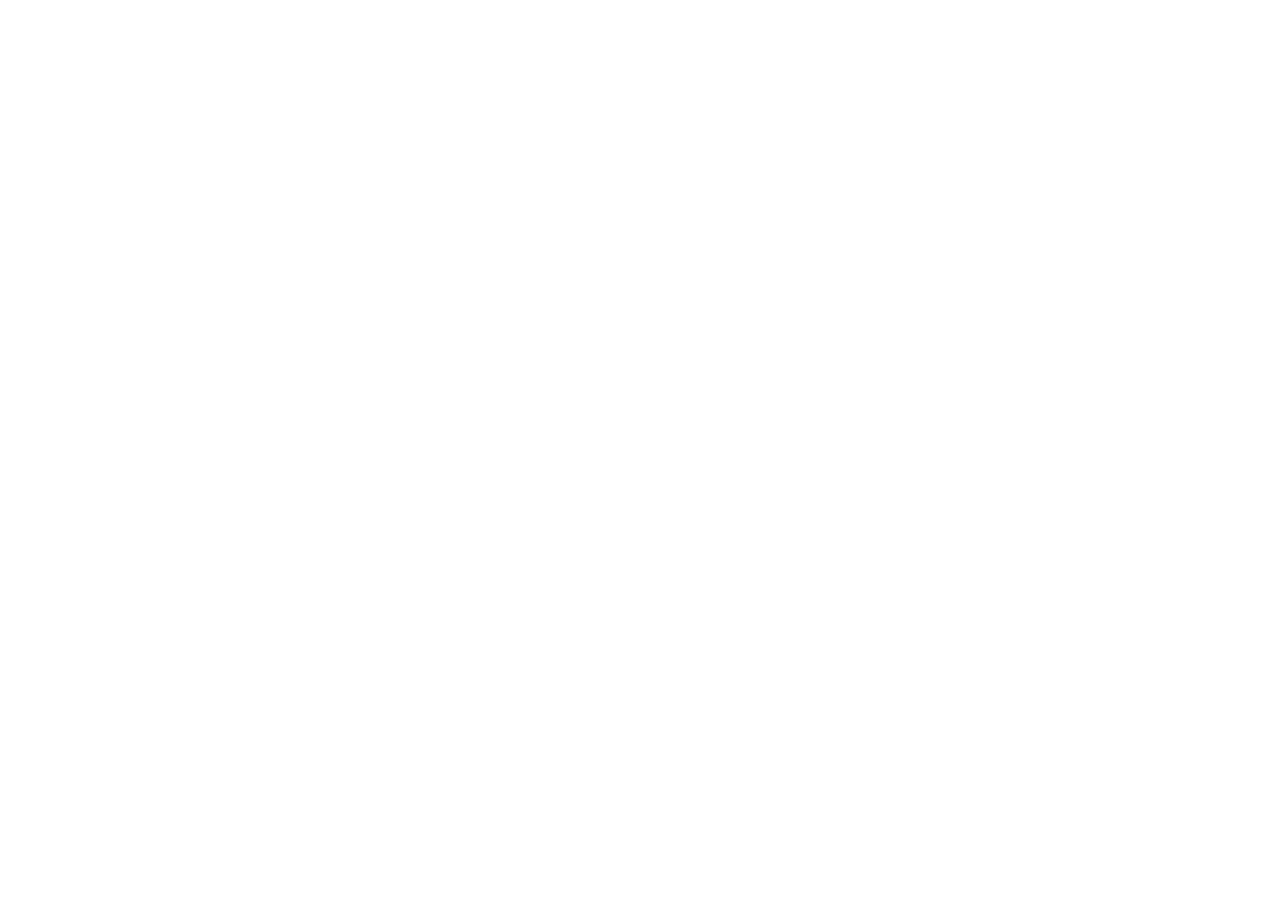
==== work/pc-site/index.html @ 7ab3be74 "first commit" ====
<!DOCTYPE html>
<html lang="ja">
  <head>
    <meta charset="UTF-8" />
    <meta name="viewport" content="width=device-width, initial-scale=1.0" />
    <meta http-equiv="X-UA-Compatible" content="ie=edge" />
    <link rel="stylesheet" href="../../tools/style/reset.css" />
    <link rel="stylesheet" href="./assets/stylesheets/style.css" />
    <title>pc-site</title>
  </head>
  <body>
  </body>
</html>
---- work/pc-site/assets/stylesheets/style.css ----
@charset "UTF-8";
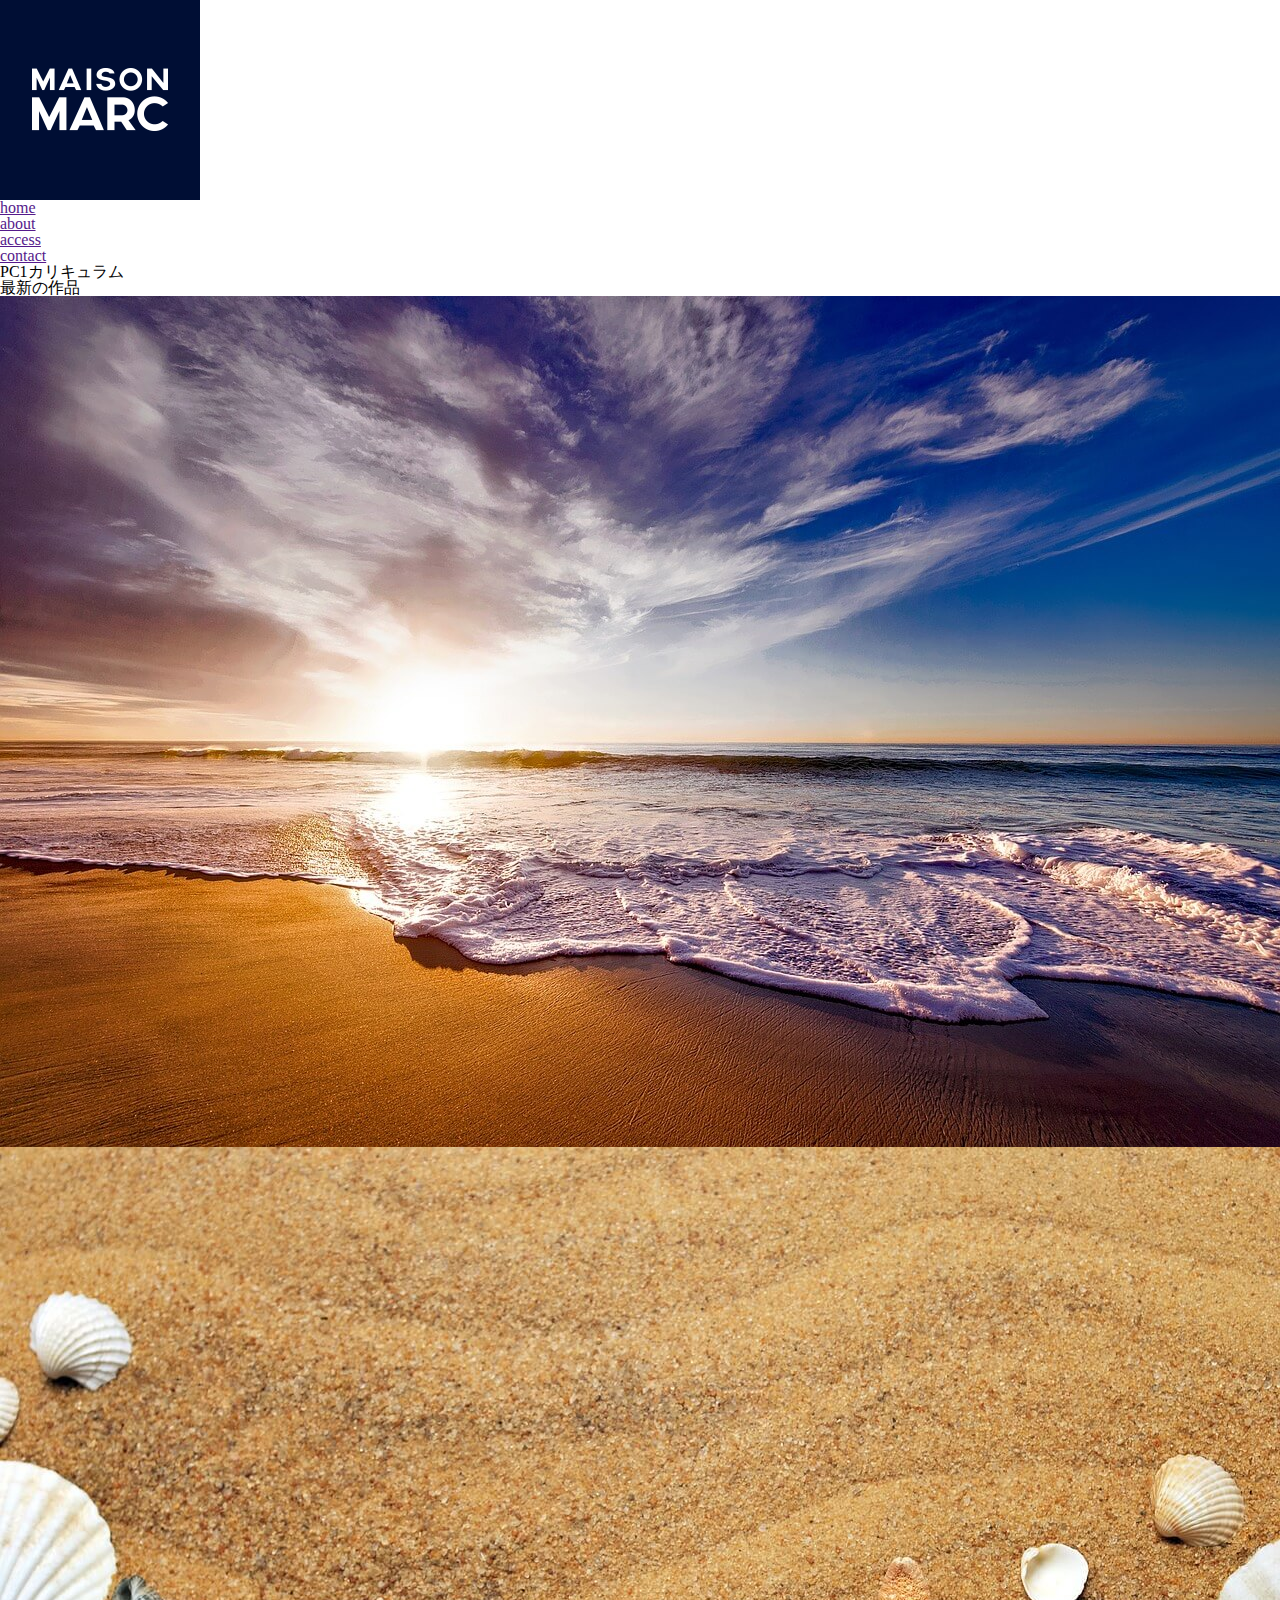
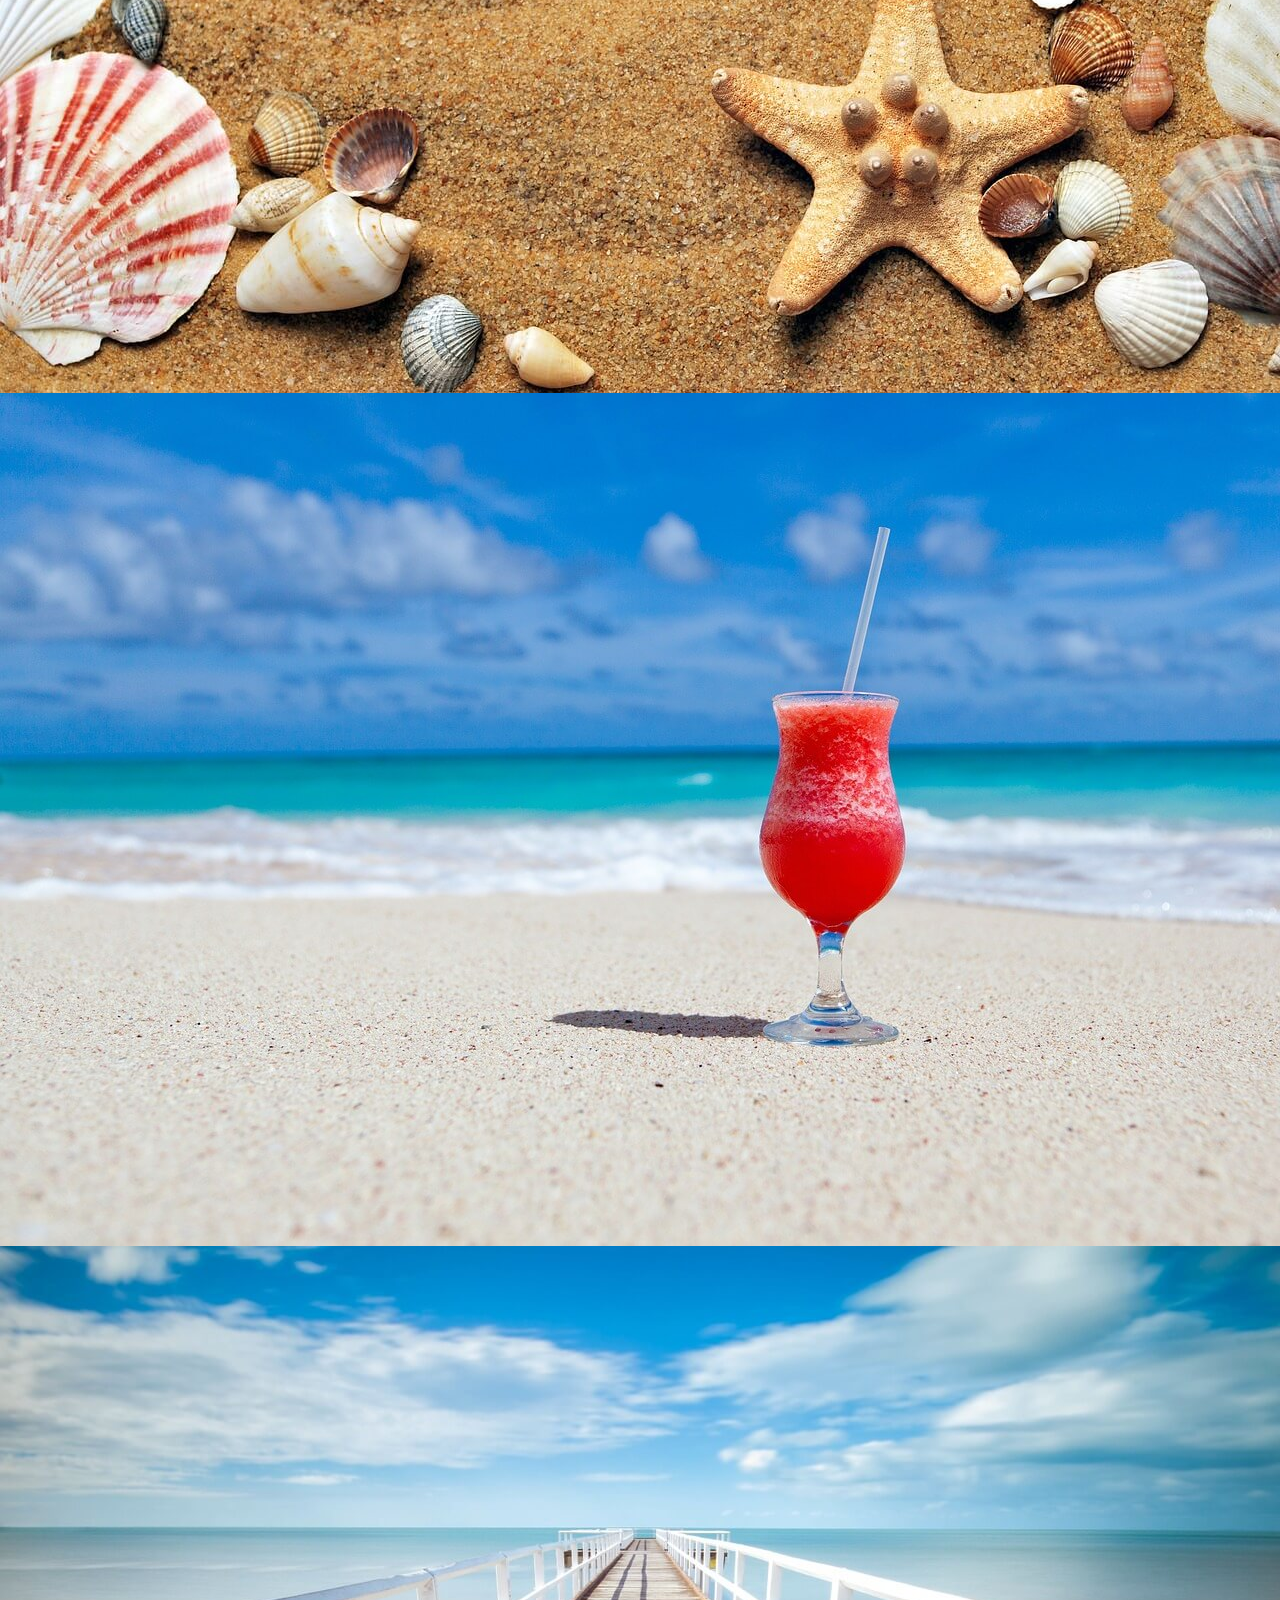
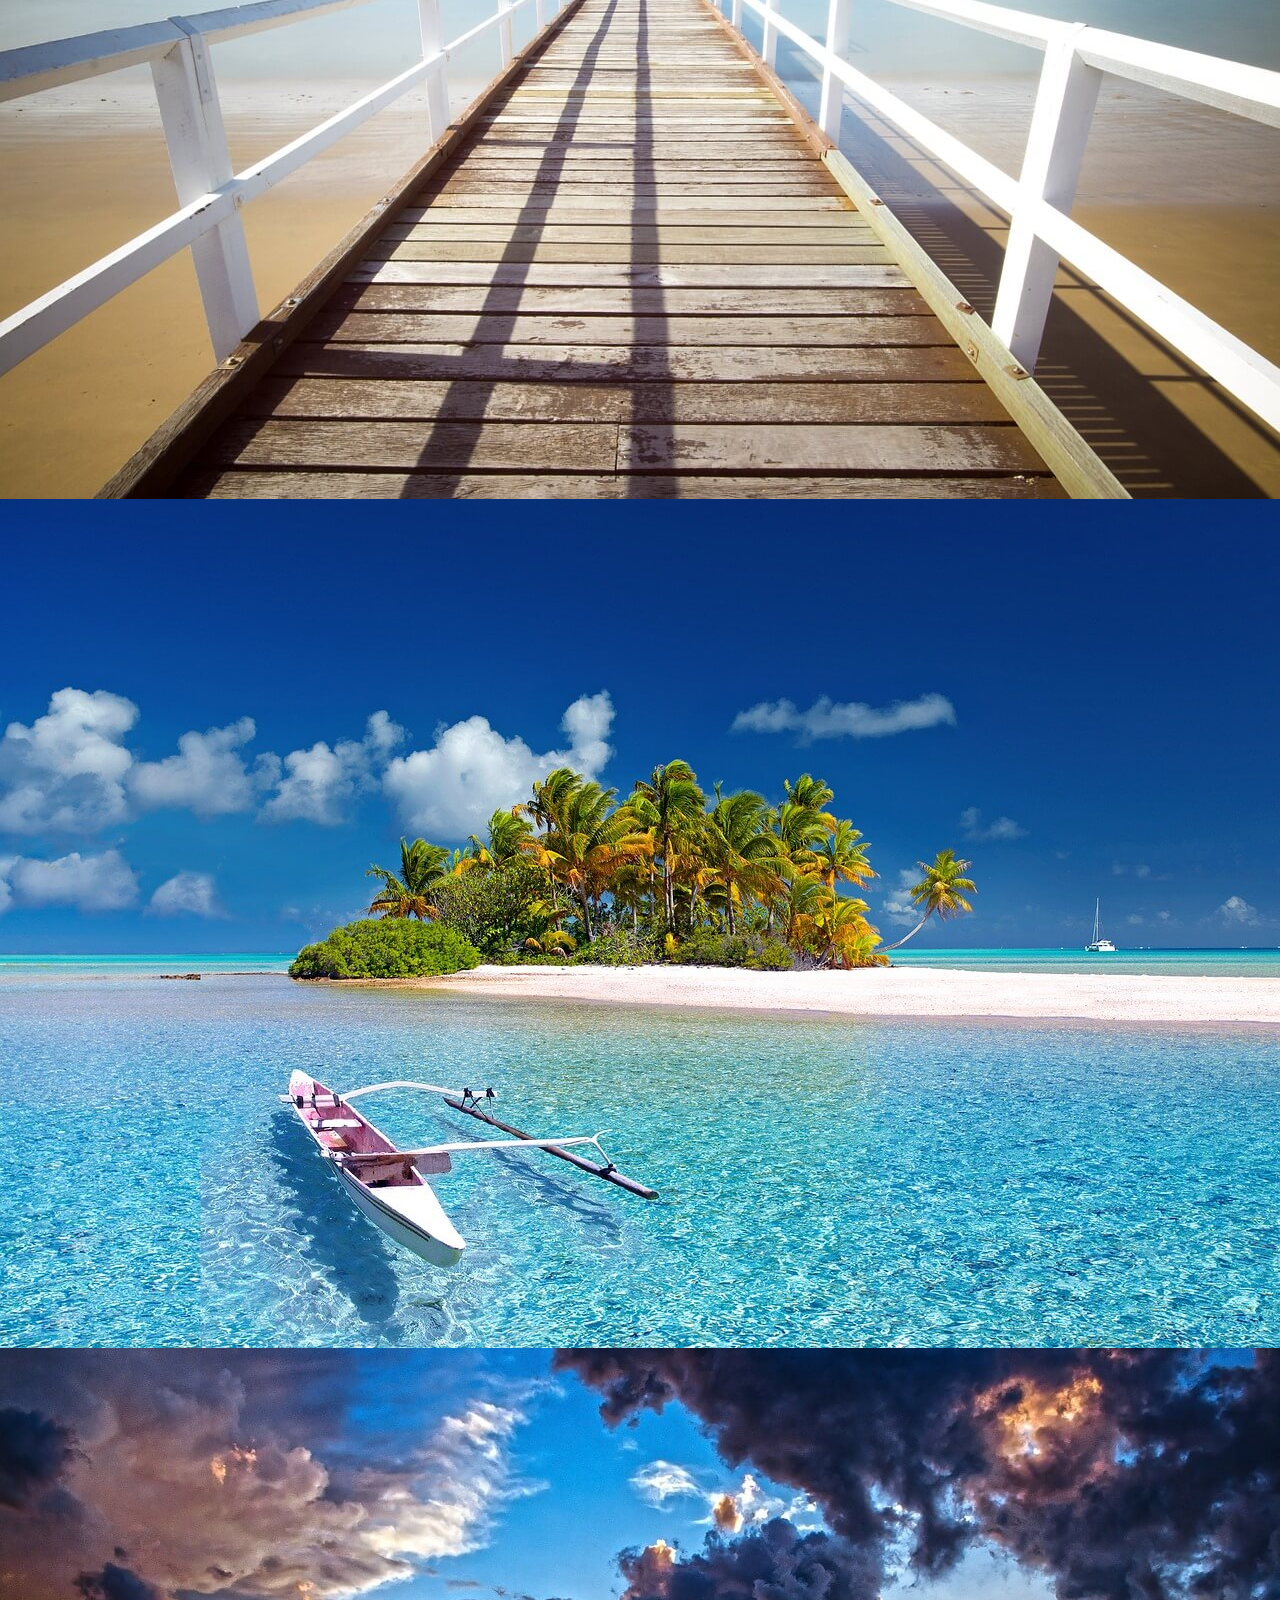
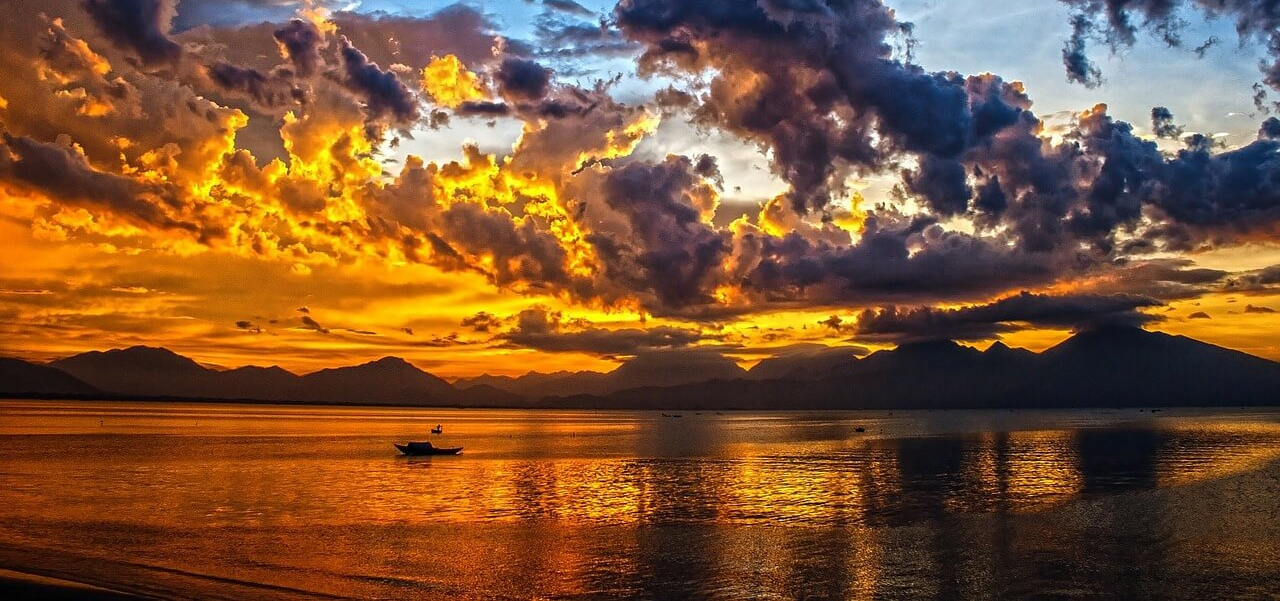
==== commit c9180e05: "HTML画像挿入まで実施" ====
--- a/work/pc-site/index.html
+++ b/work/pc-site/index.html
@@ -9,5 +9,51 @@
     <title>pc-site</title>
   </head>
   <body>
+    <div class="I-wrapper">
+      <header class="I-header">
+        <div class="I-headerLeft">
+          <img src="./assets/images/logo.png" alt="ロゴ">
+        </div>
+        <nav>
+          <ul class="c-navList">
+            <li><a href=""class="c-navLink">home</a></li>
+            <li><a href=""class="c-navLink">about</a></li>
+            <li><a href=""class="c-navLink">access</a></li>
+            <li><a href=""class="c-navLink">contact</a></li>
+          </ul>
+        </nav>
+      </header>
+      <div class="hero"></div>
+      <main class="I-main">
+        <h1 class="c-mainTitle">PC1カリキュラム</h1>
+        <div class="I-mainaleft">
+          <section class="c-mainLeft_prodution">
+            <h2 class="mainLeft_title">最新の作品</h2>
+            <div class="I-mainLeft_picture">
+              <ul class="c-pitureList">
+                <li>
+                  <img src="./assets/images/production_01.jpg" alt="作品1">
+                </li>
+                <li>
+                  <img src="./assets/images/production_02.jpg" alt="作品2">
+                </li>
+                <li>
+                  <img src="./assets/images/production_03.jpg" alt="作品3">
+                </li>
+                <li>
+                  <img src="./assets/images/production_04.jpg" alt="作品4">
+                </li>
+                <li>
+                  <img src="./assets/images/production_05.jpg" alt="作品5">
+                </li>
+                <li>
+                  <img src="./assets/images/production_06.jpg" alt="作品6">
+                </li>
+              </ul>
+            </div>
+          </section>
+        </div>
+      </main>
+    </div>
   </body>
 </html>
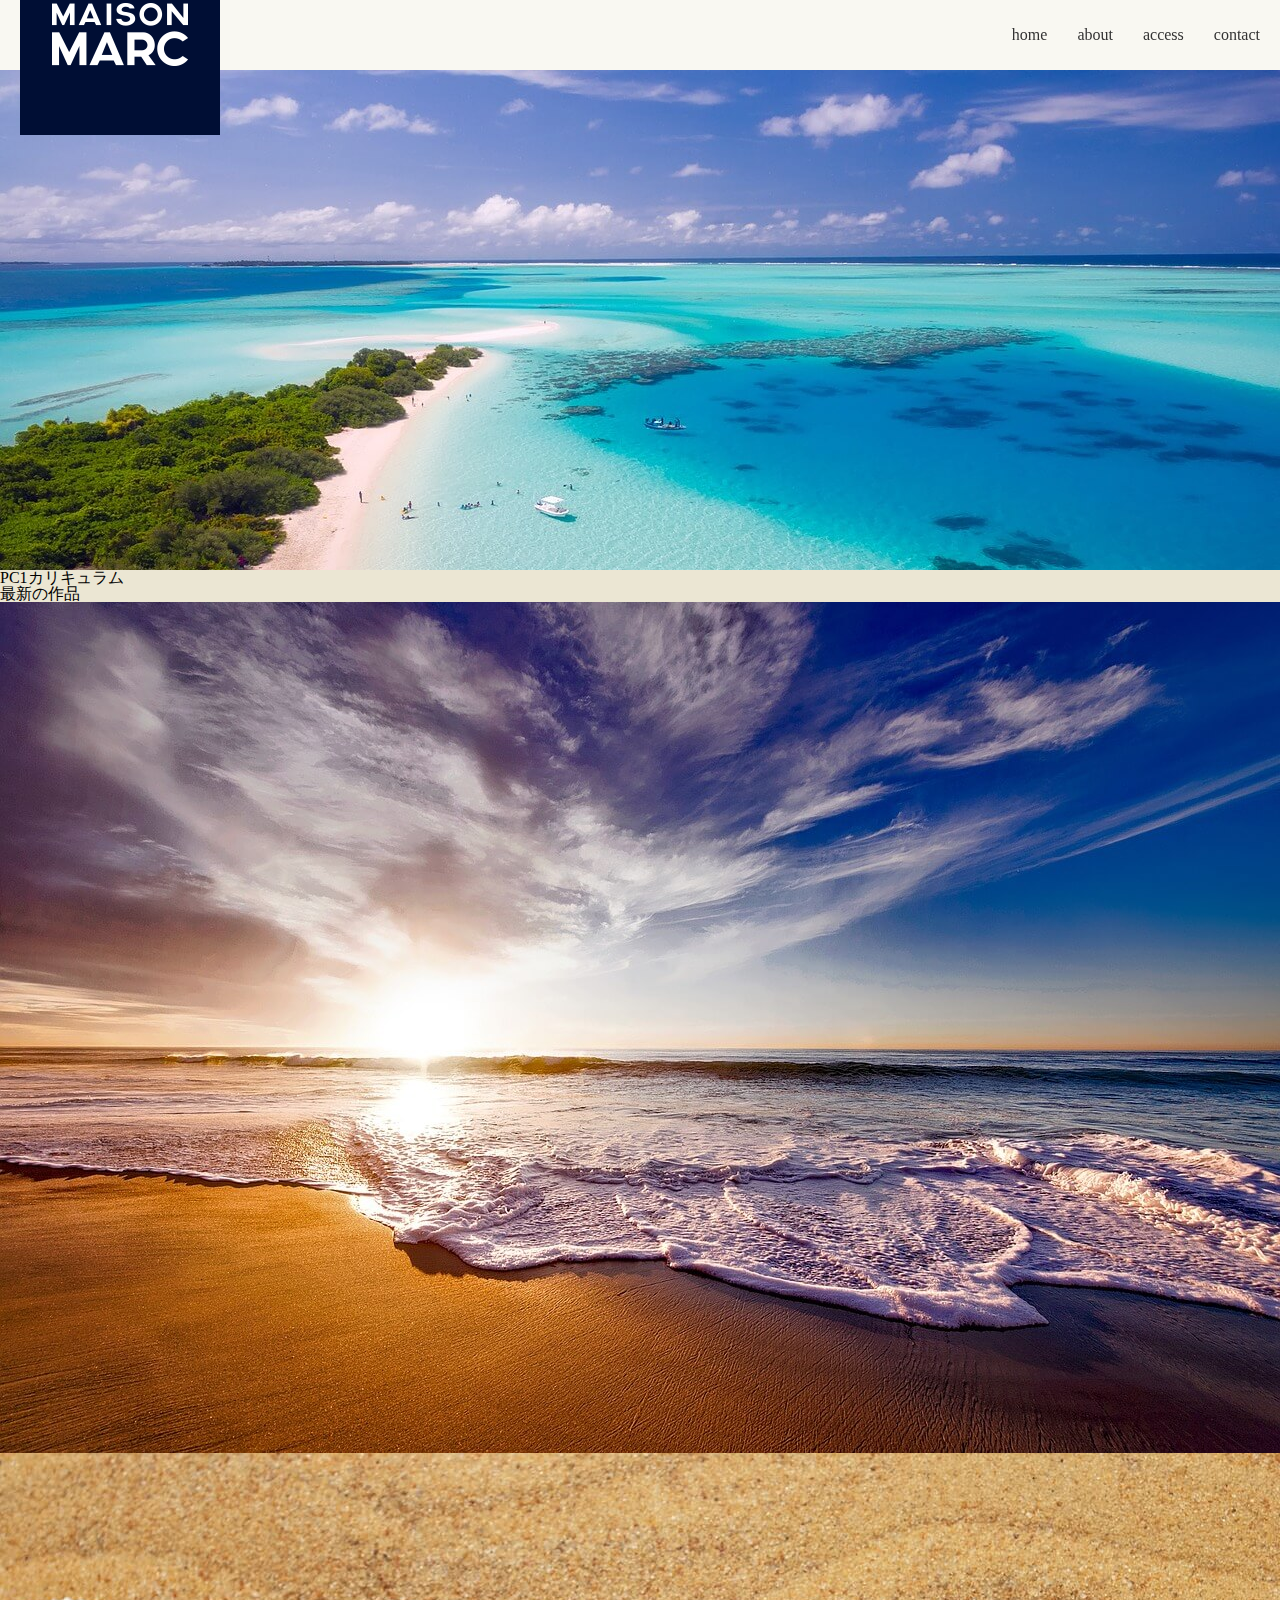
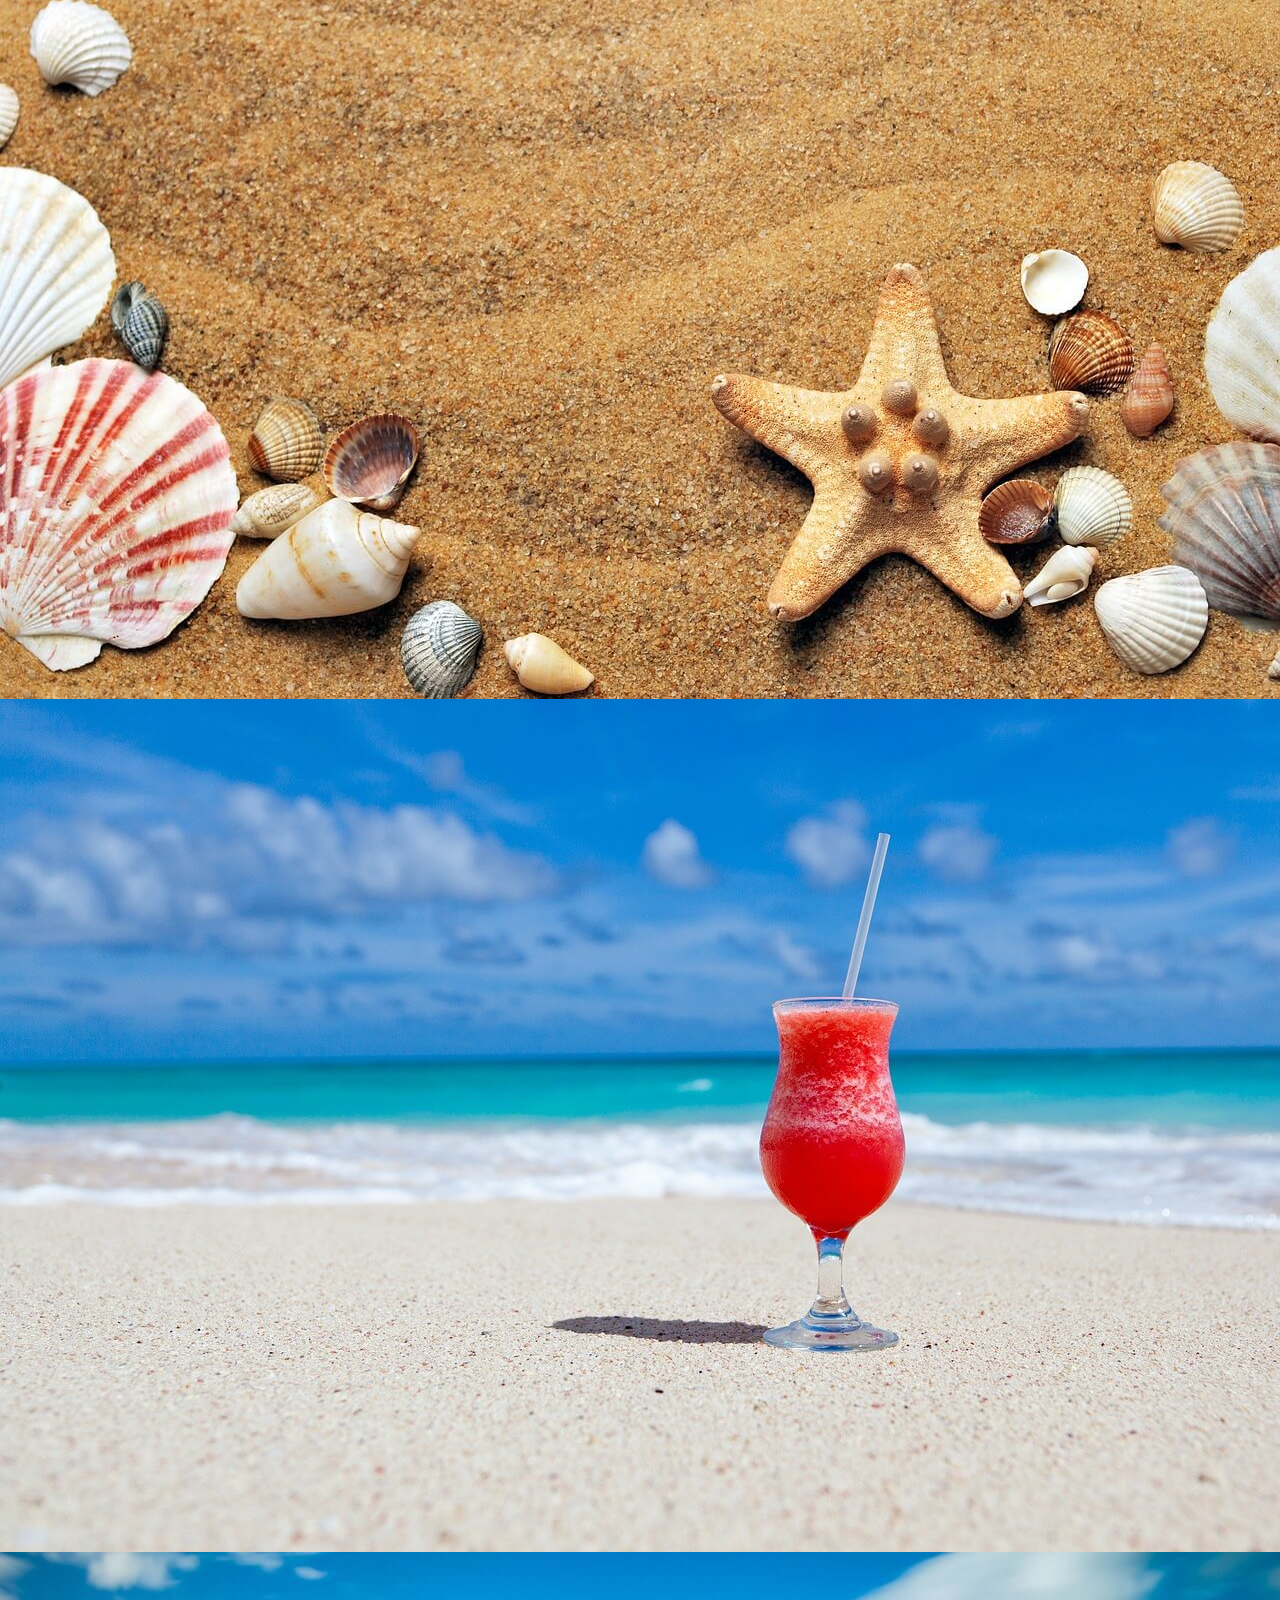
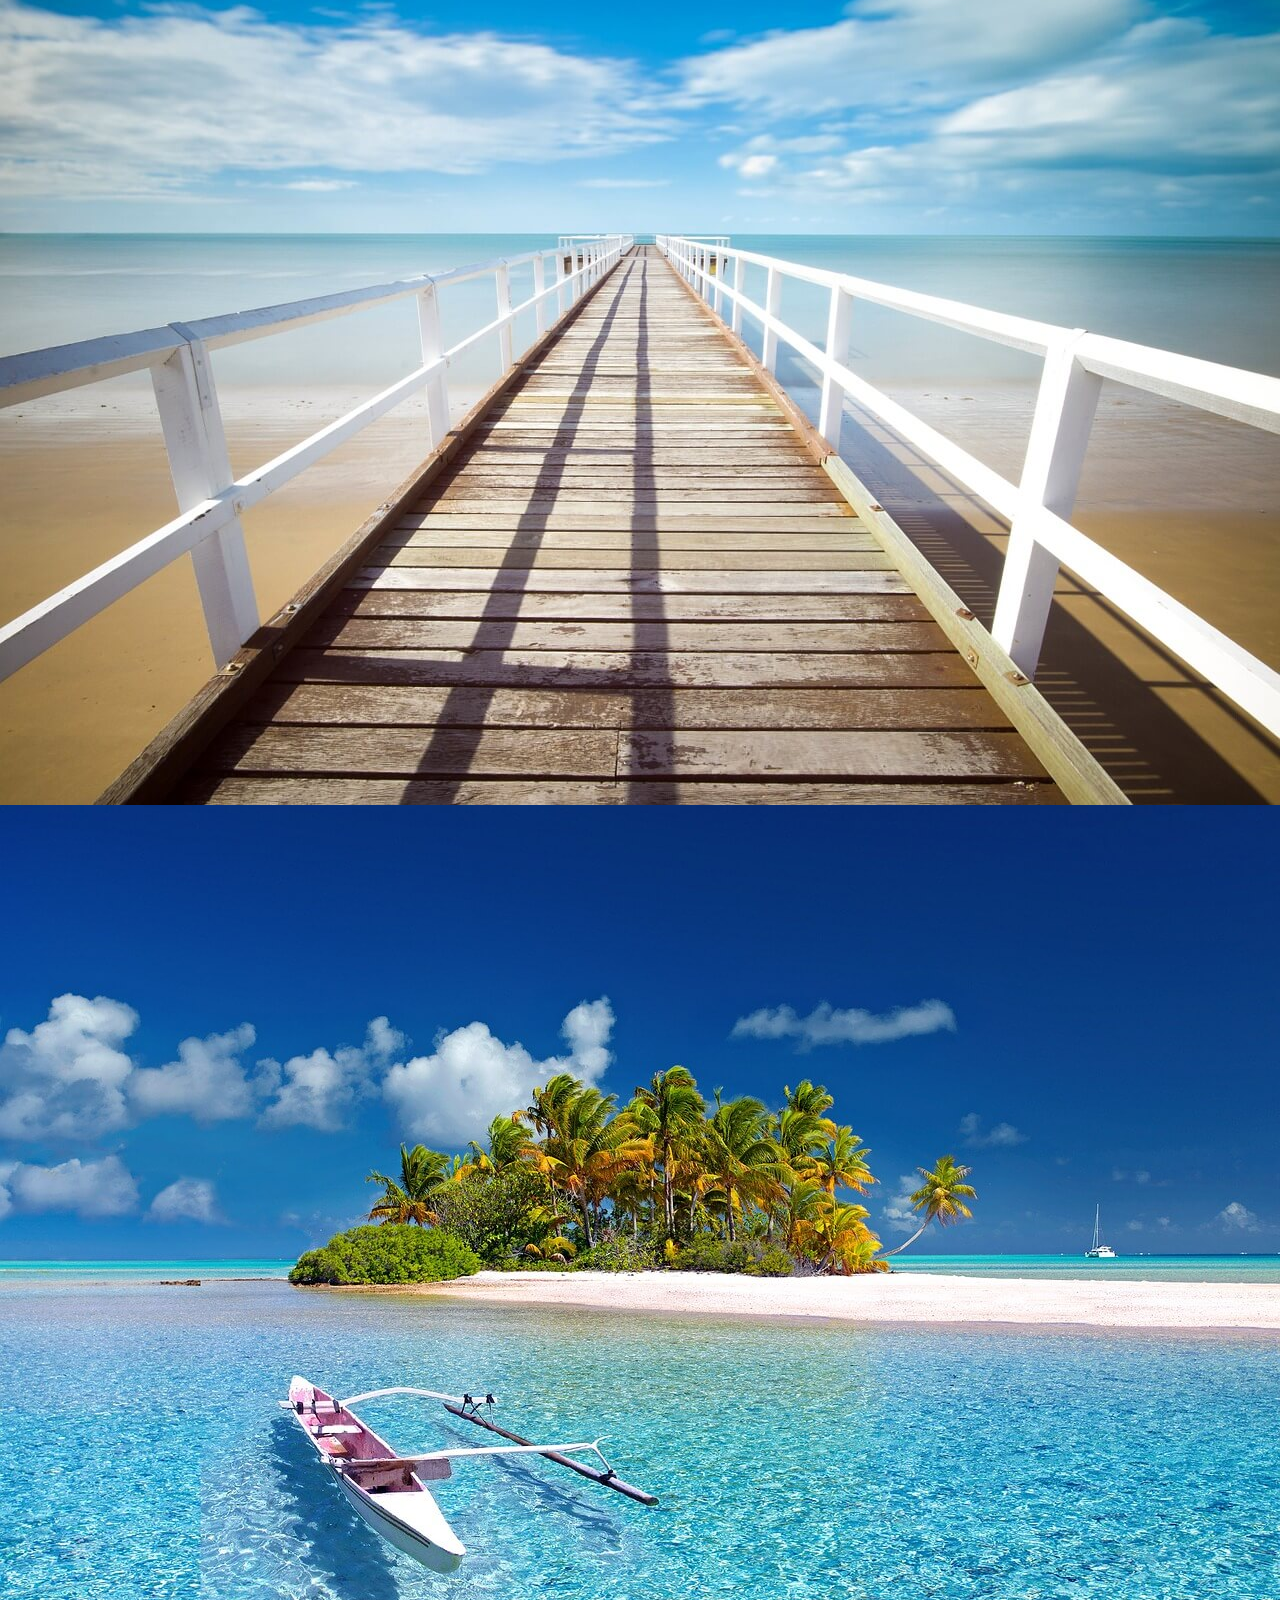
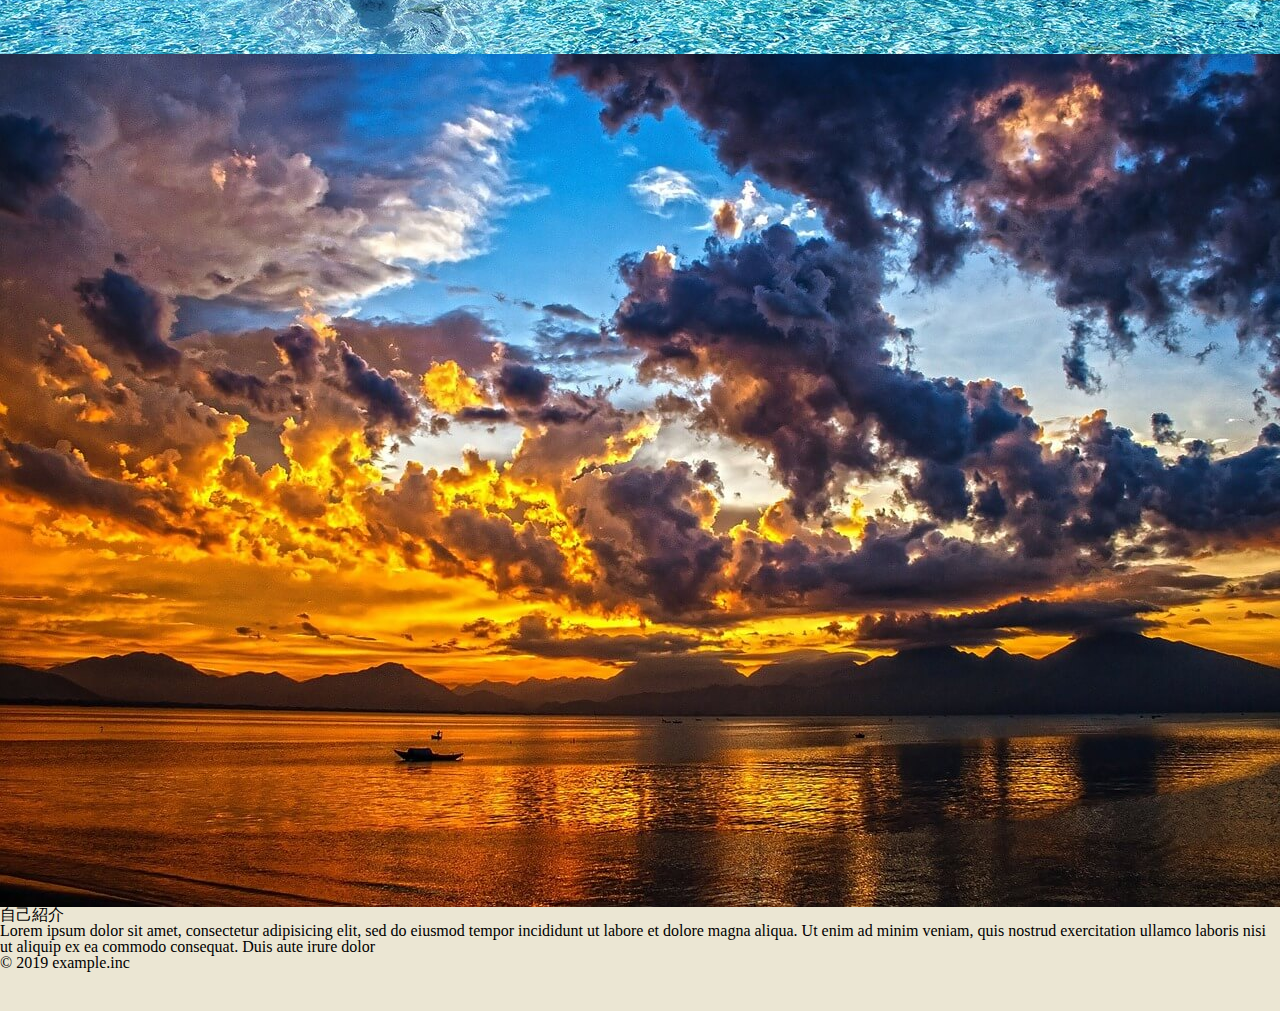
==== commit a19e7f84: "CSS class=heroまで記入" ====
--- a/work/pc-site/index.html
+++ b/work/pc-site/index.html
@@ -11,8 +11,8 @@
   <body>
     <div class="I-wrapper">
       <header class="I-header">
-        <div class="I-headerLeft">
-          <img src="./assets/images/logo.png" alt="ロゴ">
+        <div class="I-logo">
+          <img src="./assets/images/logo.png" alt="ロゴ" />
         </div>
         <nav>
           <ul class="c-navList">
@@ -23,12 +23,12 @@
           </ul>
         </nav>
       </header>
-      <div class="hero"></div>
+      <div class="I-hero"></div>
       <main class="I-main">
         <h1 class="c-mainTitle">PC1カリキュラム</h1>
         <div class="I-mainaleft">
-          <section class="c-mainLeft_prodution">
-            <h2 class="mainLeft_title">最新の作品</h2>
+          <section class="I-mainLeft_prodution">
+            <h2 class="c-mainLeft_title">最新の作品</h2>
             <div class="I-mainLeft_picture">
               <ul class="c-pitureList">
                 <li>
@@ -52,8 +52,30 @@
               </ul>
             </div>
           </section>
+          <section>
+            <section class="I-mainRight">
+              <h2 class="c-mainRight_title">自己紹介</h2>
+              <div class="p-sentenceArea">
+                <p class="p-introductionSentence">
+                  Lorem ipsum dolor sit amet, consectetur adipisicing elit, sed do
+                  eiusmod tempor incididunt ut labore et dolore magna aliqua. Ut
+                  enim ad minim veniam, quis nostrud exercitation ullamco laboris
+                  nisi ut aliquip ex ea commodo consequat. Duis aute irure dolor
+                </p>
+              </div>
+            </section>
+          </section>
         </div>
       </main>
+      <footer class="I-footer">
+        <div class="c-footerBox">
+          <div class="c-footerBox_inner">
+            <p class="footerText">
+              <small>© 2019 example.inc</small>
+            </p>
+          </div>
+        </div>
+      </footer>
     </div>
   </body>
 </html>
--- a/work/pc-site/assets/stylesheets/style.css
+++ b/work/pc-site/assets/stylesheets/style.css
@@ -1 +1,46 @@
 @charset "UTF-8";
+
+.I-wrapper {
+    padding: 70px 0 40px;
+    background-color: #ebe6d3;
+}
+
+.I-header {
+    position: fixed;
+    top: 0;
+    left: 0;
+    display: flex;
+    justify-content: space-between;
+    align-items: center;
+    height: 70px;
+    width: 100%;
+    padding: 10px 20px;
+    background-color: rgba(255, 255, 255, 0.7);
+}
+
+.I-logo {
+    width: 50px;
+}
+
+.c-navList {
+    display: flex;
+}
+
+.c-navList > li:not(:first-child) {
+    margin-left: 30px;
+}
+
+.c-navLink {
+    color: #333;
+    text-decoration: none;
+    transition: 0.3s;
+}
+
+.c-navLink:hover {
+    opacity: 0.5;
+}
+
+.I-hero {
+    height: 500px;
+    background-image: url(../images/hero.jpg);
+}
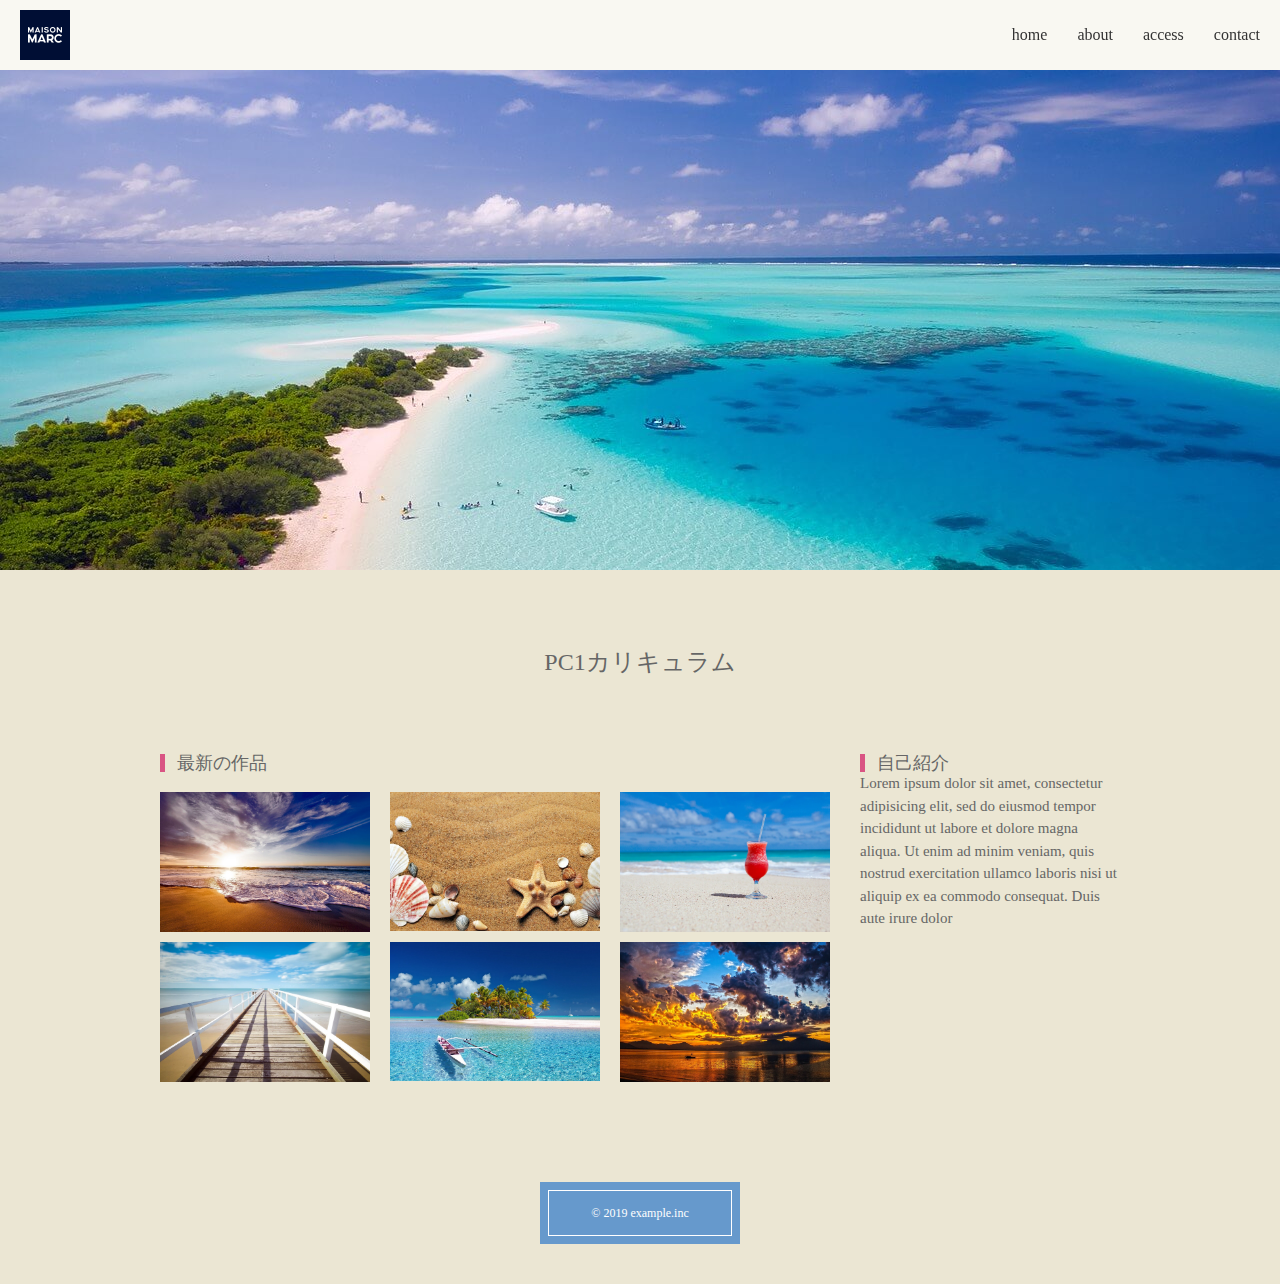
==== commit 939d6daf: "HTML,CSS記入" ====
--- a/work/pc-site/index.html
+++ b/work/pc-site/index.html
@@ -26,28 +26,28 @@
       <div class="I-hero"></div>
       <main class="I-main">
         <h1 class="c-mainTitle">PC1カリキュラム</h1>
-        <div class="I-mainaleft">
+        <div class="I-contents">
           <section class="I-mainLeft_prodution">
             <h2 class="c-mainLeft_title">最新の作品</h2>
             <div class="I-mainLeft_picture">
               <ul class="c-pitureList">
                 <li>
-                  <img src="./assets/images/production_01.jpg" alt="作品1">
+                  <img src="./assets/images/production_01.jpg" alt="作品1" />
                 </li>
                 <li>
-                  <img src="./assets/images/production_02.jpg" alt="作品2">
+                  <img src="./assets/images/production_02.jpg" alt="作品2" />
                 </li>
                 <li>
-                  <img src="./assets/images/production_03.jpg" alt="作品3">
+                  <img src="./assets/images/production_03.jpg" alt="作品3" />
                 </li>
                 <li>
-                  <img src="./assets/images/production_04.jpg" alt="作品4">
+                  <img src="./assets/images/production_04.jpg" alt="作品4" />
                 </li>
                 <li>
-                  <img src="./assets/images/production_05.jpg" alt="作品5">
+                  <img src="./assets/images/production_05.jpg" alt="作品5" />
                 </li>
                 <li>
-                  <img src="./assets/images/production_06.jpg" alt="作品6">
+                  <img src="./assets/images/production_06.jpg" alt="作品6" />
                 </li>
               </ul>
             </div>
@@ -70,7 +70,7 @@
       <footer class="I-footer">
         <div class="c-footerBox">
           <div class="c-footerBox_inner">
-            <p class="footerText">
+            <p class="c-footerText">
               <small>© 2019 example.inc</small>
             </p>
           </div>
--- a/work/pc-site/assets/stylesheets/style.css
+++ b/work/pc-site/assets/stylesheets/style.css
@@ -22,6 +22,11 @@
     width: 50px;
 }
 
+.I-logo img {
+    width: 100%;
+    height: auto;
+}
+
 .c-navList {
     display: flex;
 }
@@ -44,3 +49,103 @@
     height: 500px;
     background-image: url(../images/hero.jpg);
 }
+
+.I-main {
+    width: 960px;
+    margin: 80px auto 0;
+}
+
+.c-mainTitle {
+    text-align: center;
+    font-size: 24px;
+    color: #666;
+}
+
+.I-contents {
+    display: flex;
+    justify-content: space-between;
+    margin-top: 80px;
+}
+
+.I-mainLeft_prodution {
+    width: 670px;
+}
+
+.c-mainLeft_title {
+    padding-left: 12px;
+    border-left: 5px solid #d95483;
+    font-size: 18px;
+    color: #666;
+}
+
+.I-mainLeft_picture {
+    margin-top: 20px;
+}
+
+.I-mainLeft_picture img {
+    width: 100%; 
+    height: auto; 
+  }
+  
+
+.c-pitureList {
+    display: flex;
+    flex-wrap: wrap;
+    justify-content: space-between;
+}
+
+.c-pitureList > li {
+    width: 210px;
+}
+
+.c-pitureList > li:nth-child(n+4) {
+    margin-top: 10px;
+}
+
+.I-mainRight {
+    width: 260px;
+}
+
+.c-mainRight_title {
+    padding-left: 12px;
+    border-left: 5px solid #d95483;
+    font-size: 18px;
+    color: #666;
+}
+
+.p-sentenceArea {
+    width: 260px;
+}
+
+.p-introductionSentence {
+    line-height: 1.5;
+    font-size: 15px;
+    color: #666;
+}
+
+.I-footer {
+    display: flex;
+    justify-content: center;
+    margin-top: 100px;
+}
+
+.c-footerBox {
+    width: 200px;
+    padding: 8px;
+    background-color: #69c;
+}
+
+.c-footerBox_inner {
+    border: 1px solid #fff;
+    padding: 16px;
+}
+
+.c-footerText {
+    text-align: center;
+    color: #fff;
+    font-size: 12px;
+}
+
+.c-footerText:not(:first-child) {
+    margin-top: 8px;
+}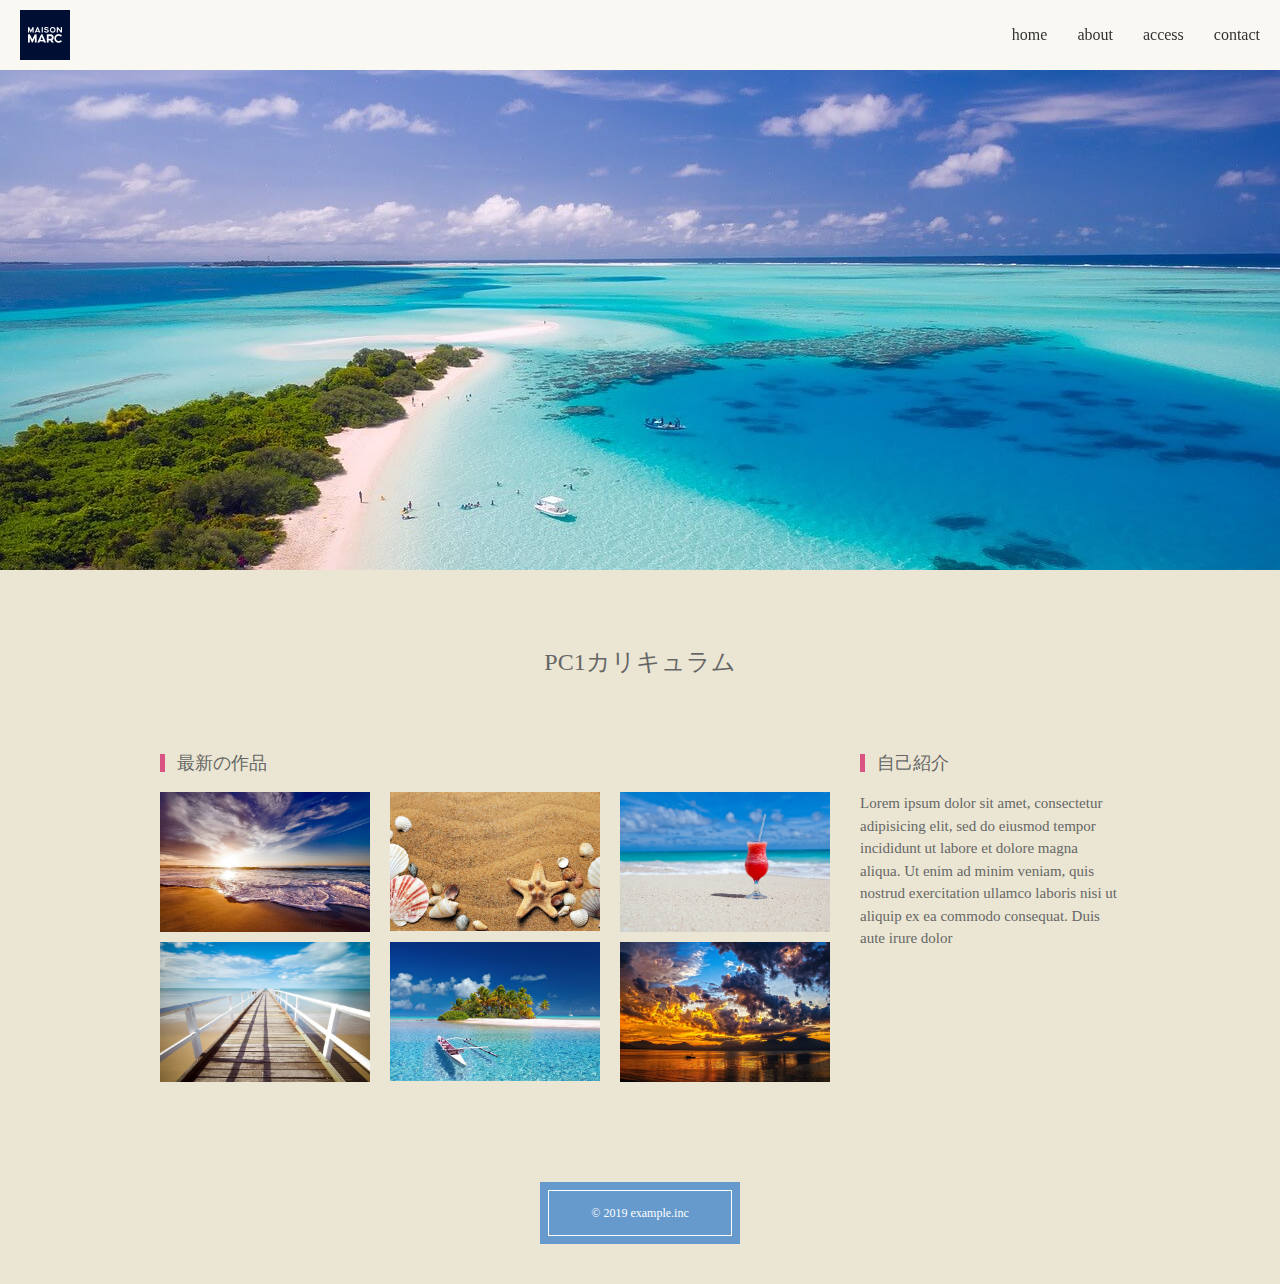
==== commit 0e763a8d: "c-titleに修正" ====
--- a/work/pc-site/index.html
+++ b/work/pc-site/index.html
@@ -9,54 +9,53 @@
     <title>pc-site</title>
   </head>
   <body>
-    <div class="I-wrapper">
-      <header class="I-header">
-        <div class="I-logo">
+    <div class="l-wrapper">
+      <header class="l-header">
+        <div class="l-header__logo">
           <img src="./assets/images/logo.png" alt="ロゴ" />
         </div>
         <nav>
-          <ul class="c-navList">
-            <li><a href=""class="c-navLink">home</a></li>
-            <li><a href=""class="c-navLink">about</a></li>
-            <li><a href=""class="c-navLink">access</a></li>
-            <li><a href=""class="c-navLink">contact</a></li>
+          <ul class="l-header__navList">
+            <li><a href=""class="l-header__navList--link">home</a></li>
+            <li><a href=""class="l-header__navList--link">about</a></li>
+            <li><a href=""class="l-header__navList--link">access</a></li>
+            <li><a href=""class="l-header__navList--link">contact</a></li>
           </ul>
         </nav>
       </header>
-      <div class="I-hero"></div>
-      <main class="I-main">
-        <h1 class="c-mainTitle">PC1カリキュラム</h1>
-        <div class="I-contents">
-          <section class="I-mainLeft_prodution">
-            <h2 class="c-mainLeft_title">最新の作品</h2>
-            <div class="I-mainLeft_picture">
-              <ul class="c-pitureList">
+      <div class="p-hero"></div>
+      <main class="l-main">
+        <h1 class="l-main__title">PC1カリキュラム</h1>
+        <div class="p-contents">
+          <section class="p-production">
+            <h2 class="c-title">最新の作品</h2>
+            <div class="p-production__picture">
+              <ul class="p-production__picture--list">
                 <li>
-                  <img src="./assets/images/production_01.jpg" alt="作品1" />
+                  <img src="./assets/images/production_01.jpg" alt="水平線" />
                 </li>
                 <li>
-                  <img src="./assets/images/production_02.jpg" alt="作品2" />
+                  <img src="./assets/images/production_02.jpg" alt="砂浜" />
                 </li>
                 <li>
-                  <img src="./assets/images/production_03.jpg" alt="作品3" />
+                  <img src="./assets/images/production_03.jpg" alt="ジュース" />
                 </li>
                 <li>
-                  <img src="./assets/images/production_04.jpg" alt="作品4" />
+                  <img src="./assets/images/production_04.jpg" alt="橋" />
                 </li>
                 <li>
-                  <img src="./assets/images/production_05.jpg" alt="作品5" />
+                  <img src="./assets/images/production_05.jpg" alt="離島" />
                 </li>
                 <li>
-                  <img src="./assets/images/production_06.jpg" alt="作品6" />
+                  <img src="./assets/images/production_06.jpg" alt="夕暮れ" />
                 </li>
               </ul>
             </div>
           </section>
-          <section>
-            <section class="I-mainRight">
-              <h2 class="c-mainRight_title">自己紹介</h2>
-              <div class="p-sentenceArea">
-                <p class="p-introductionSentence">
+            <section class="p-mainRight">
+              <h2 class="c-title">自己紹介</h2>
+              <div class="p-mainRight__sentenceArea">
+                <p class="p-mainRight__sentenceArea--text">
                   Lorem ipsum dolor sit amet, consectetur adipisicing elit, sed do
                   eiusmod tempor incididunt ut labore et dolore magna aliqua. Ut
                   enim ad minim veniam, quis nostrud exercitation ullamco laboris
@@ -64,13 +63,12 @@
                 </p>
               </div>
             </section>
-          </section>
         </div>
       </main>
-      <footer class="I-footer">
-        <div class="c-footerBox">
-          <div class="c-footerBox_inner">
-            <p class="c-footerText">
+      <footer class="l-footer">
+        <div class="l-footer__Box">
+          <div class="p-boxInner">
+            <p class="p-boxInner__text">
               <small>© 2019 example.inc</small>
             </p>
           </div>
--- a/work/pc-site/assets/stylesheets/style.css
+++ b/work/pc-site/assets/stylesheets/style.css
@@ -1,11 +1,11 @@
 @charset "UTF-8";
 
-.I-wrapper {
+.l-wrapper {
     padding: 70px 0 40px;
     background-color: #ebe6d3;
 }
 
-.I-header {
+.l-header {
     position: fixed;
     top: 0;
     left: 0;
@@ -18,134 +18,128 @@
     background-color: rgba(255, 255, 255, 0.7);
 }
 
-.I-logo {
+.l-header__logo {
     width: 50px;
 }
 
-.I-logo img {
+.l-header__logo img {
     width: 100%;
     height: auto;
 }
 
-.c-navList {
+.l-header__navList {
     display: flex;
 }
 
-.c-navList > li:not(:first-child) {
+.l-header__navList > li:not(:first-child) {
     margin-left: 30px;
 }
 
-.c-navLink {
+.l-header__navList--link {
     color: #333;
     text-decoration: none;
     transition: 0.3s;
 }
 
-.c-navLink:hover {
+.l-header__navList--link:hover {
     opacity: 0.5;
 }
 
-.I-hero {
+.p-hero {
     height: 500px;
     background-image: url(../images/hero.jpg);
 }
 
-.I-main {
+.l-main {
     width: 960px;
     margin: 80px auto 0;
 }
 
-.c-mainTitle {
+.l-main__title {
     text-align: center;
     font-size: 24px;
     color: #666;
 }
 
-.I-contents {
+.p-contents {
     display: flex;
     justify-content: space-between;
     margin-top: 80px;
 }
 
-.I-mainLeft_prodution {
+.p-production {
     width: 670px;
 }
 
-.c-mainLeft_title {
+.c-title {
     padding-left: 12px;
     border-left: 5px solid #d95483;
     font-size: 18px;
     color: #666;
 }
 
-.I-mainLeft_picture {
+.p-production__picture {
     margin-top: 20px;
 }
 
-.I-mainLeft_picture img {
+.p-production__picture img {
     width: 100%; 
     height: auto; 
   }
   
 
-.c-pitureList {
+.p-production__picture--list {
     display: flex;
     flex-wrap: wrap;
     justify-content: space-between;
 }
 
-.c-pitureList > li {
+.p-production__picture--list > li {
     width: 210px;
 }
 
-.c-pitureList > li:nth-child(n+4) {
+.p-production__picture--list > li:nth-child(n+4) {
     margin-top: 10px;
 }
 
-.I-mainRight {
+.p-mainRight {
     width: 260px;
 }
 
-.c-mainRight_title {
-    padding-left: 12px;
-    border-left: 5px solid #d95483;
-    font-size: 18px;
-    color: #666;
+.p-mainRight__sentenceArea {
+    width: 260px;
+    margin-top: 20px;
 }
 
-.p-sentenceArea {
-    width: 260px;
-}
-
-.p-introductionSentence {
+.p-mainRight__sentenceArea--text {
     line-height: 1.5;
     font-size: 15px;
     color: #666;
 }
 
-.I-footer {
+.l-footer {
     display: flex;
     justify-content: center;
     margin-top: 100px;
 }
 
-.c-footerBox {
+.l-footer__Box {
     width: 200px;
     padding: 8px;
     background-color: #69c;
 }
 
-.c-footerBox_inner {
+.p-boxInner {
     border: 1px solid #fff;
     padding: 16px;
 }
 
-.c-footerText {
+.p-boxInner__text {
     text-align: center;
     color: #fff;
     font-size: 12px;
 }
 
-.c-footerText:not(:first-child) {
+.p-boxInner__text:not(:first-child) {
     margin-top: 8px;
 }